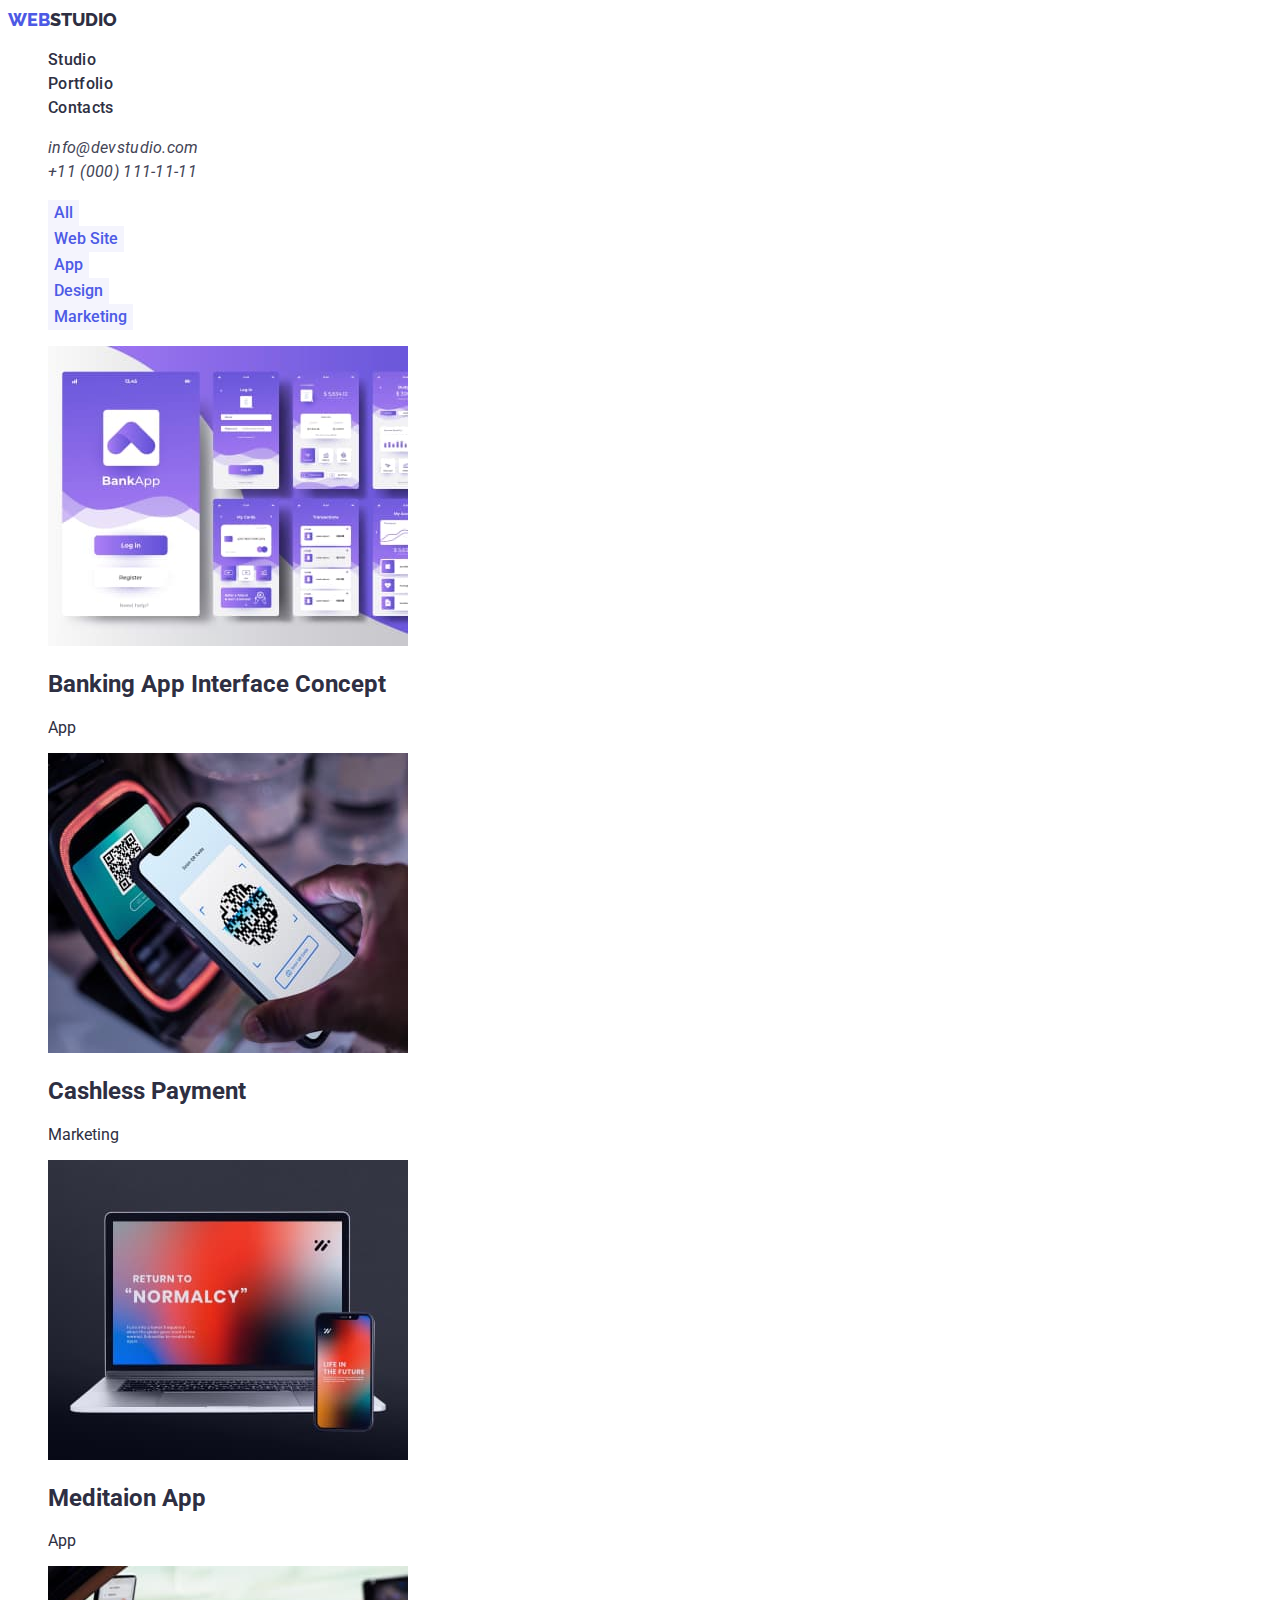
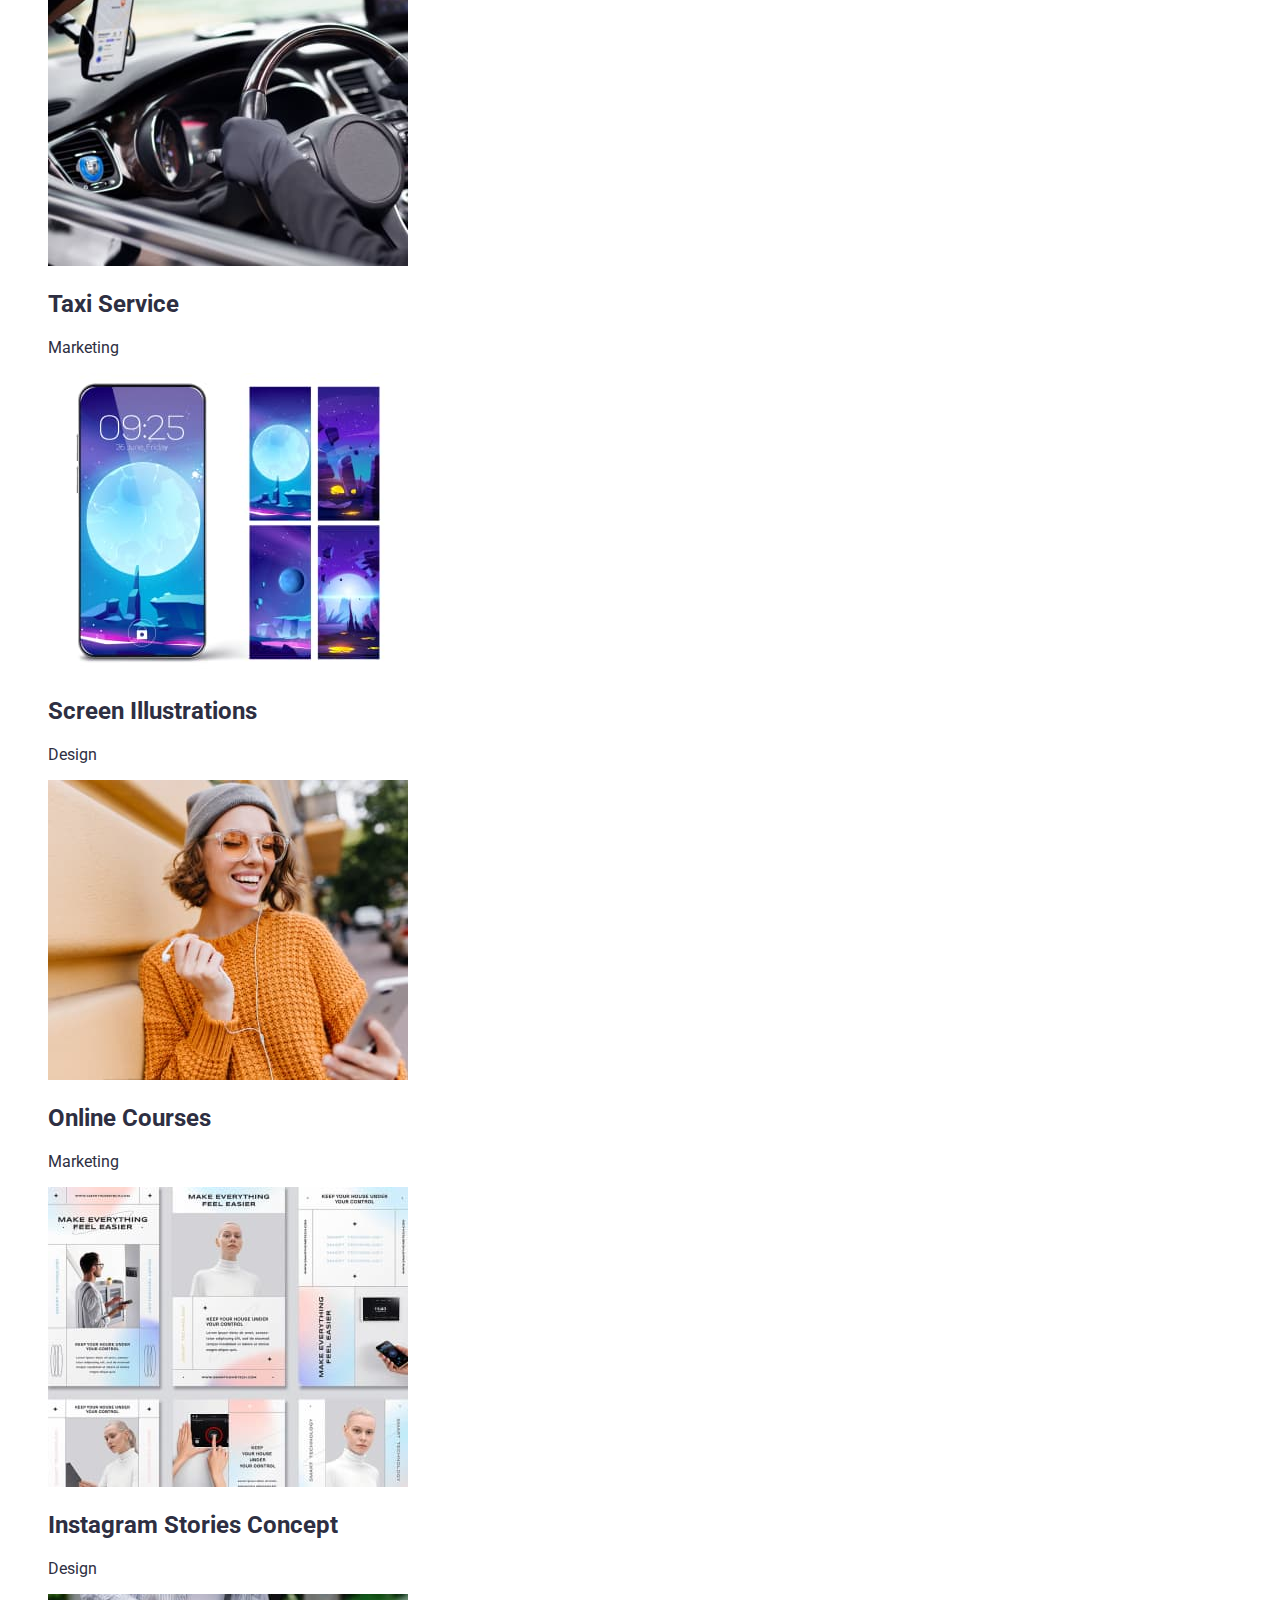
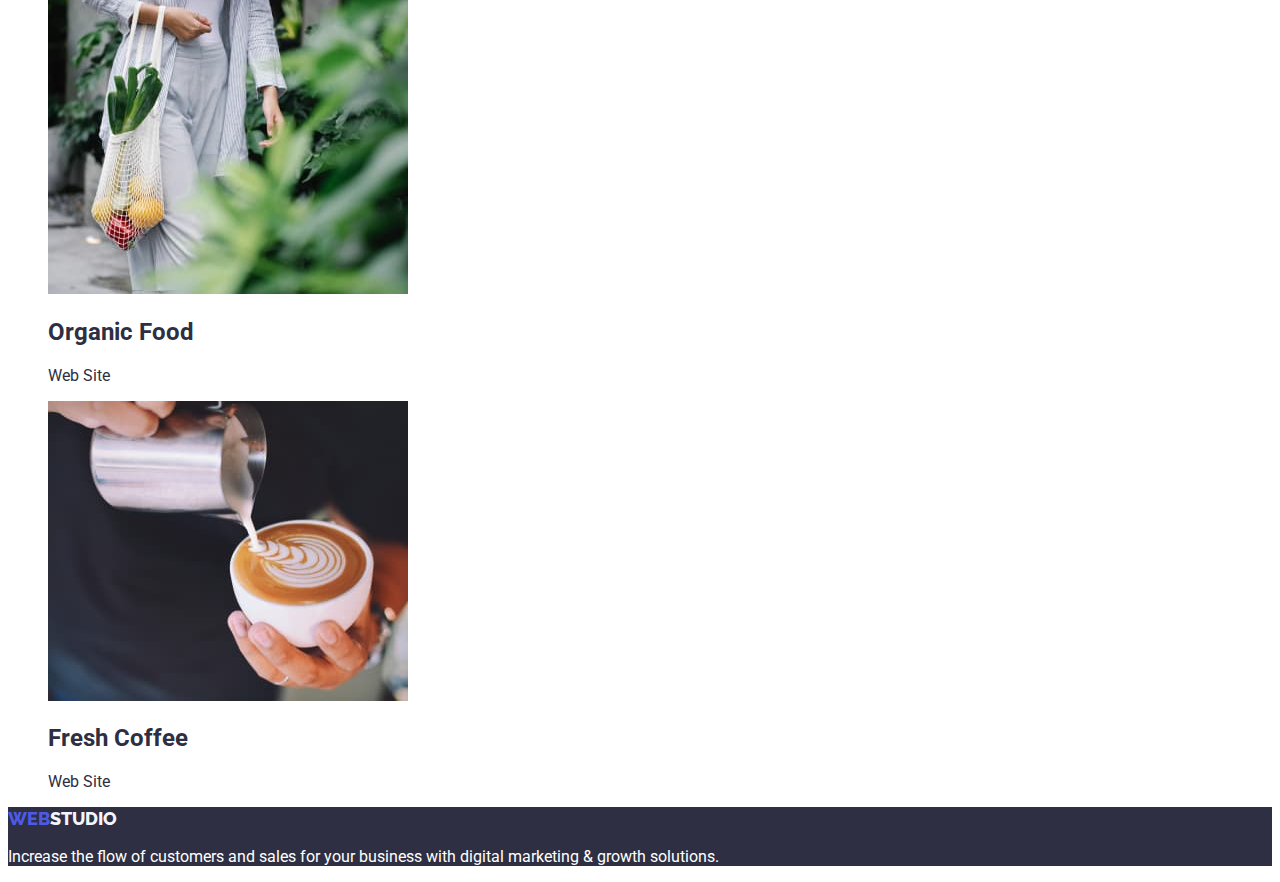
==== portfolio.html @ 3e177fb6 "home work #2" ====
<!DOCTYPE html>
<html lang="en">

<head>
    <meta charset="UTF-8">
    <meta http-equiv="X-UA-Compatible" content="IE=edge">
    <meta name="viewport" content="width=device-width, initial-scale=1.0">
    <title>Portfolio</title>
    <link rel="stylesheet" href="./css/styles.css">
    <link rel="preconnect" href="https://fonts.googleapis.com">
    <link rel="preconnect" href="https://fonts.gstatic.com" crossorigin>
    <link
        href="https://fonts.googleapis.com/css2?family=Raleway:wght@800&family=Roboto:wght@400;500;700;900&display=swap"
        rel="stylesheet">
</head>

<body class="page">

    <!-- header -->

    <header>
        <a class="logo point" href="./index.html">Web<span class="header-logo">Studio</span></a>
        <nav>
            <ul class="menu-list">
                <li class="menu-items point"><a class="menu-link point" href="./index.html">Studio</a></li>
                <li class="menu-items point"><a class="menu-link point" href="./portfolio.html">Portfolio</a></li>
                <li class="menu-items point"><a class="menu-link point" href="#">Contacts</a></li>
            </ul>
        </nav>
        <address class="contact">
            <ul class="contact-list">
                <li class="contact-items point"><a class="contact-link point"
                        href="mailto:info@devstudio.com">info@devstudio.com</a></li>
                <li class="contact-items point"><a class="contact-link point" href="tel:+110001111111">+11 (000)
                        111-11-11</a>
                </li>
            </ul>
        </address>

    </header>
    <main>

        <!-- Filters -->

        <section class="filters">
            <h1 hidden>#</h1>
            <ul class="filters-list point">
                <li class="filters-items"><button class="filters-button" type="button">All</button></li>
                <li class="filters-items"><button class="filters-button" type="button">Web Site</button></li>
                <li class="filters-items"><button class="filters-button" type="button">App</button></li>
                <li class="filters-items"><button class="filters-button" type="button">Design</button></li>
                <li class="filters-items"><button class="filters-button" type="button">Marketing</button></li>
            </ul>
        </section>

        <!-- Section -->

        <section class="section">
            <ul class="section-list point">
                <li>
                    <img src="./images/portfolio/portfolio-row1-first.jpg" alt="Banking app interface concept"
                        width="360" height="300">
                    <h2>Banking App Interface Concept</h2>
                    <p>App</p>
                </li>

                <li>
                    <img src="./images/portfolio/portfolio-row1-second.jpg" alt="Cashless payment photo" width="360"
                        height="300">
                    <h2>Cashless Payment</h2>
                    <p>Marketing</p>
                </li>

                <li>
                    <img src="./images/portfolio/portfolio-row1-third.jpg" alt="Meditaion app photo" width="360"
                        height="300">
                    <h2>Meditaion App</h2>
                    <p>App</p>
                </li>

                <li>
                    <img src="./images/portfolio/portfolio-row2-first.jpg" alt="Taxi service photo" width="360"
                        height="300">
                    <h2>Taxi Service</h2>
                    <p>Marketing</p>
                </li>

                <li>
                    <img src="./images/portfolio/portfolio-row2-second.jpg" alt="Screen illustrations photo" width="360"
                        height="300">
                    <h2>Screen Illustrations</h2>
                    <p>Design</p>
                </li>

                <li>
                    <img src="./images/portfolio/portfolio-row2-third.jpg" alt="Online courses" width="360"
                        height="300">
                    <h2>Online Courses</h2>
                    <p>Marketing</p>
                </li>

                <li>
                    <img src="./images/portfolio/portfolio-row3-first.jpg" alt="Instagram stories concept" width="360"
                        height="300">
                    <h2>Instagram Stories Concept</h2>
                    <p>Design</p>
                </li>

                <li>
                    <img src="./images/portfolio/portfolio-row3-second.jpg" alt="Organic food photo" width="360"
                        height="300">
                    <h2>Organic Food</h2>
                    <p>Web Site</p>
                </li>

                <li>
                    <img src="./images/portfolio/portfolio-row3-third.jpg" alt="Fresh coffee photo" width="360"
                        height="300">
                    <h2>Fresh Coffee</h2>
                    <p>Web Site</p>
                </li>
            </ul>
        </section>
    </main>

    <!-- footer -->

    <footer class="foot">
        <a class="logo point" href="#">Web<span class="footer-logo">Studio</span></a>
        <p class="footer-text">Increase the flow of customers and sales for your business with digital marketing &
            growth solutions.</p>
    </footer>
</body>

</html>
---- css/styles.css ----
:root {
    --primary-text-color: #2E2F42;
    --link-color: #434455;
    --logo-button-color: #4D5AE5;
    --hover-focus-color: #404BBF;
    --footerlogo-bcg-color: #F4F4FD;
    --white-color: #ffffff;

}





.page {
    font-family: "Roboto", "Raleway";
    font-style: normal;
    font-weight: 400;
    color: var(--primary-text-color);
}

.point {
    text-decoration: none;
    list-style-type: none;
}


/* header */

.logo {
    font-family: "Raleway";
    font-weight: 800;
    font-size: 18px;
    line-height: 24px;
    color: var(--logo-button-color);
    text-transform: uppercase;
}

.header-logo {
    color: var(--primary-text-color);
}

.footer-logo {
    color: var(--footerlogo-bcg-color);
}

.menu-list {
    font-family: 'Roboto';
    font-weight: 500;
    font-size: 16px;
    line-height: 24px;
    letter-spacing: 0.02em;
    color: var(--primary-text-color);
}

.menu-link {
    color: var(--primary-text-color);
}

.menu-link:hover,
.menu-link:focus {
    color: var(--hover-focus-color);
}


.contact-list {
    font-family: 'Roboto';
    font-size: 16px;
    line-height: 24px;
    letter-spacing: 0.02em;
    color: var(--link-color);
}

.contact-link {
    color: var(--link-color);
}

.contact-link:hover,
.contact-link:focus {
    color: var(--hover-focus-color);
}



/* hero */
.hero {
    background-color: var(--primary-text-color);
    ;
}

.hero-title {
    font-family: 'Roboto';
    font-weight: 700;
    font-size: 56px;
    line-height: 60px;
    color: var(--white-color);
}

.hero-button {
    background-color: var(--logo-button-color);
    color: var(--white-color);
    font-family: 'Roboto';
    font-weight: 500;
    font-size: 16px;
    line-height: 24px;
}

/* quality */





/* team */

.team {
    background-color: var(--footerlogo-bcg-color);
}

.team-items {
    background-color: var(--white-color);
}

/* footer */

.foot {
    background-color: var(--primary-text-color);
    ;
}

.footer-text {
    color: var(--white-color);
}



/* portfolio*/


.filters-button {
    background-color: var(--footerlogo-bcg-color);
    color: var(--logo-button-color);
    font-family: 'Roboto';
    font-weight: 500;
    font-size: 16px;
    line-height: 24px;
    border: 0;
}
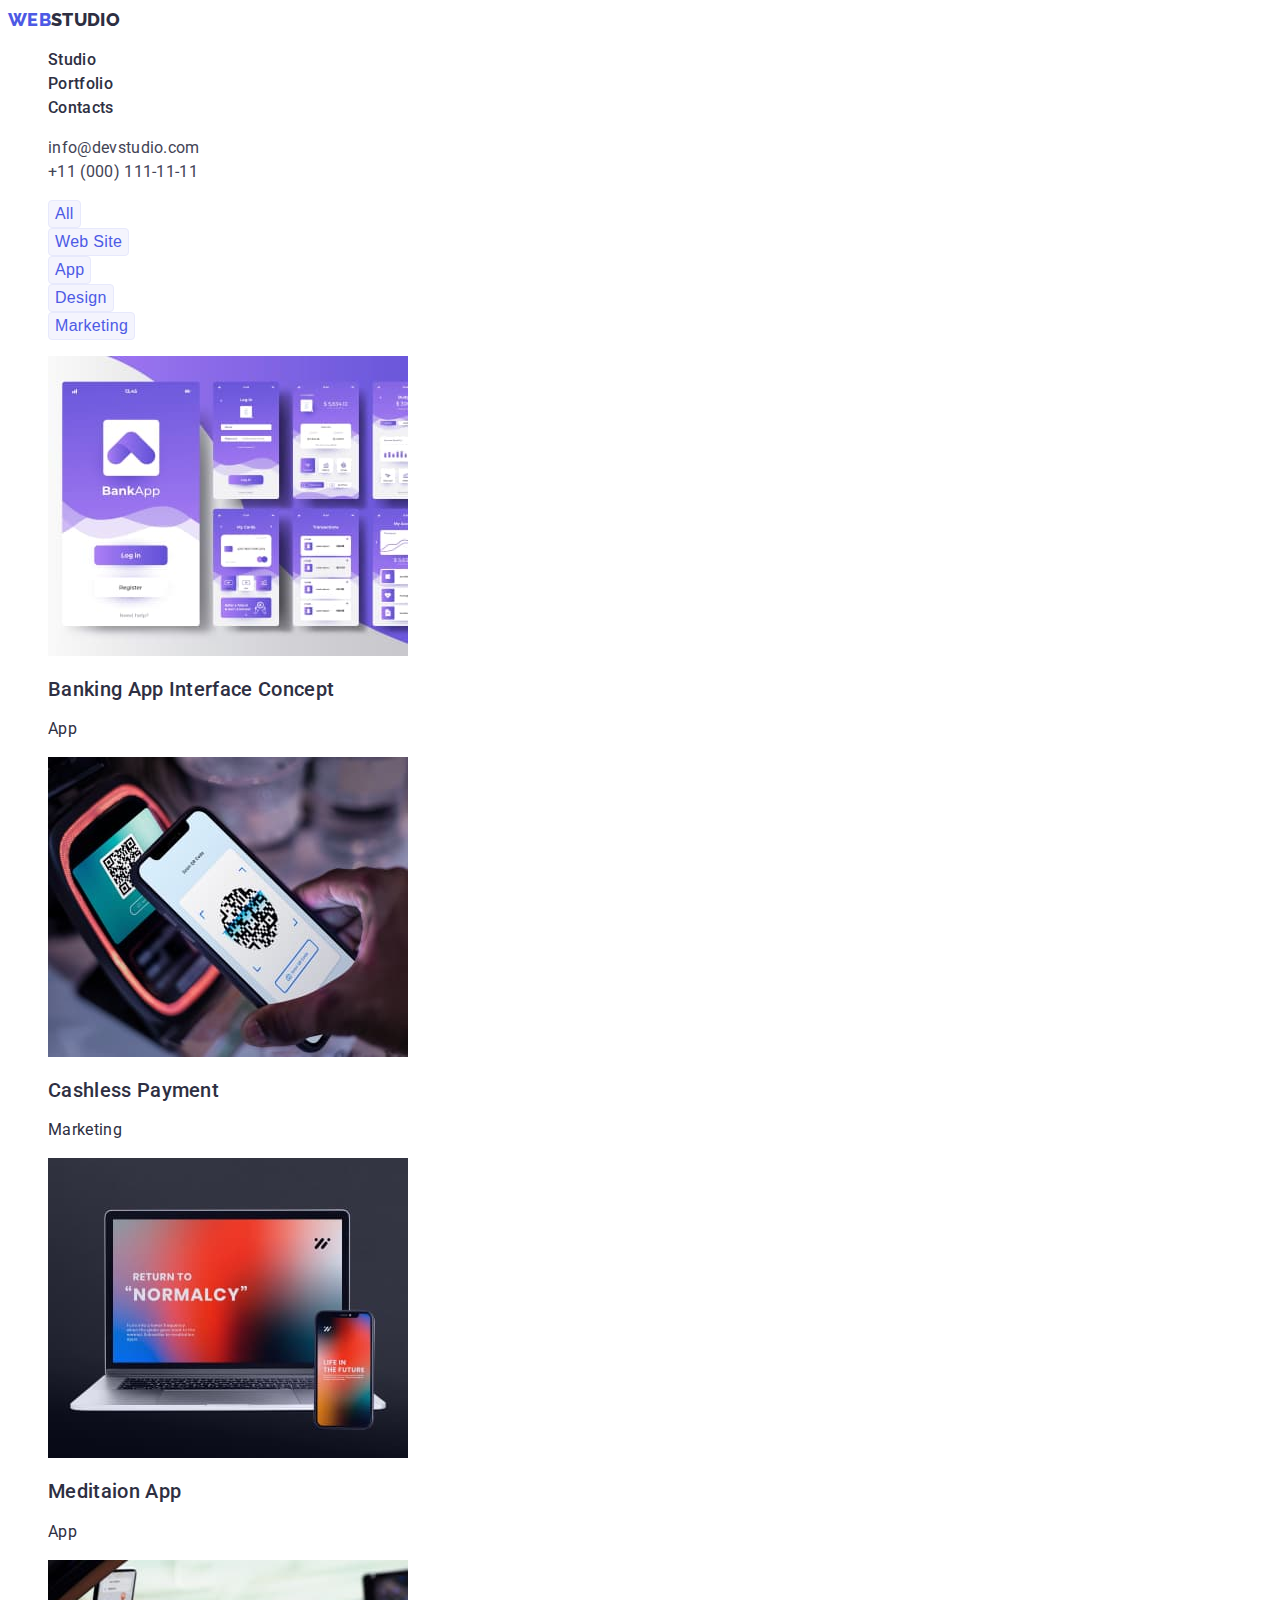
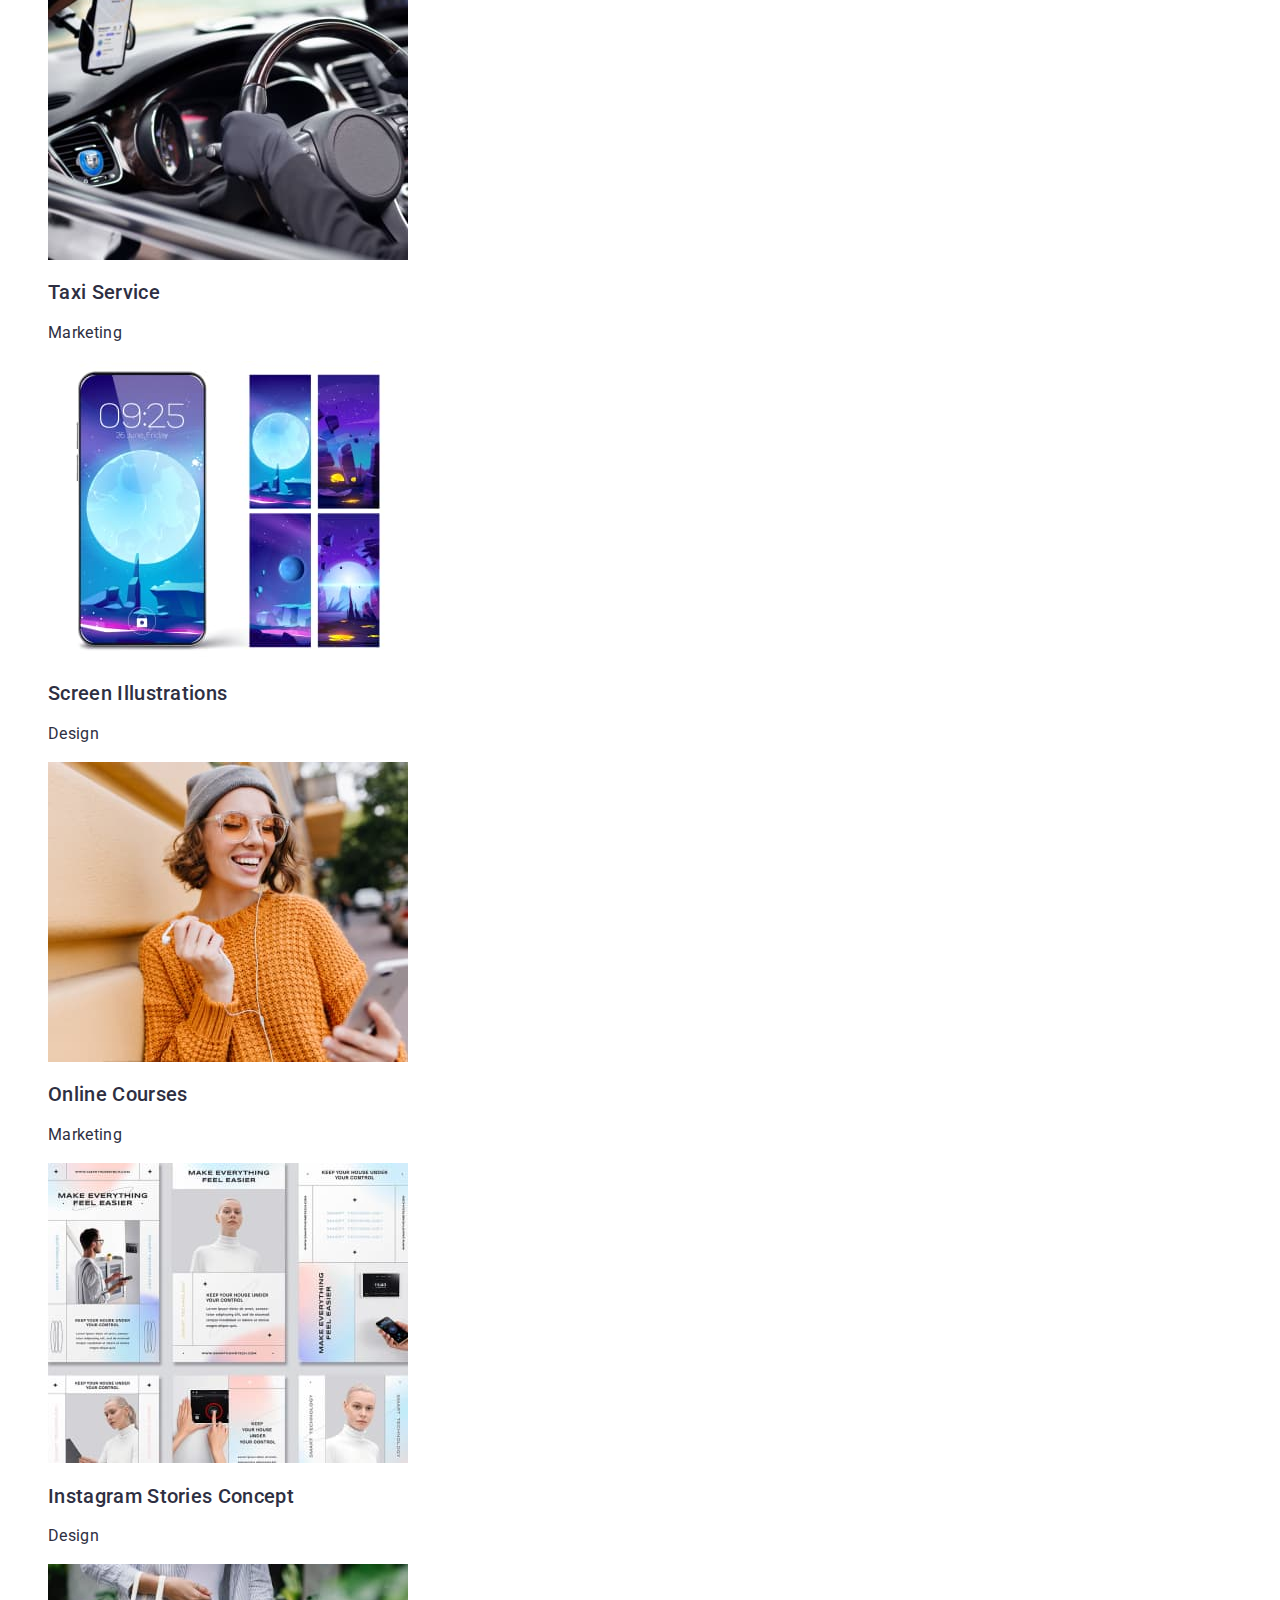
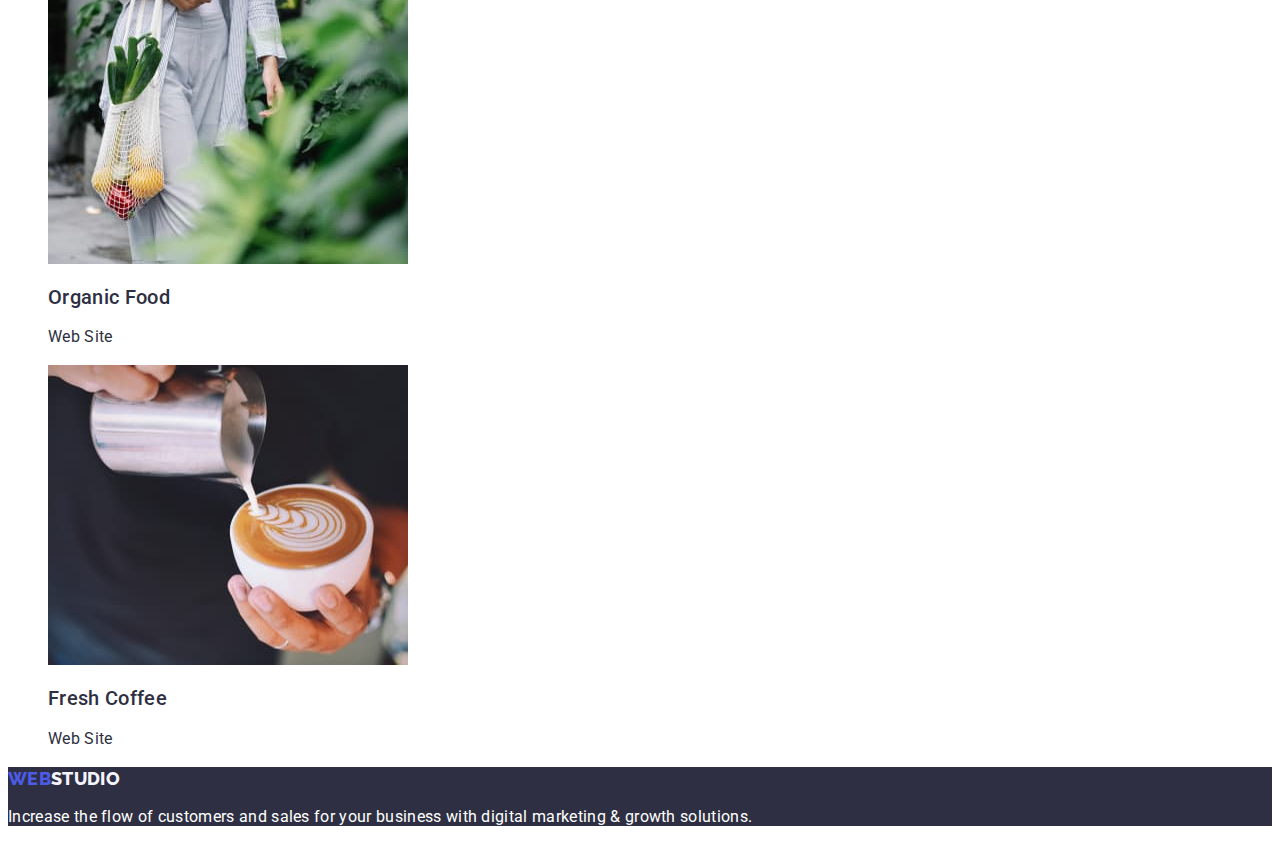
==== commit decc0785: "home work #2" ====
--- a/portfolio.html
+++ b/portfolio.html
@@ -14,7 +14,7 @@
         rel="stylesheet">
 </head>
 
-<body class="page">
+<body>
 
     <!-- header -->
 
@@ -45,79 +45,76 @@
         <section class="filters">
             <h1 hidden>#</h1>
             <ul class="filters-list point">
-                <li class="filters-items"><button class="filters-button" type="button">All</button></li>
-                <li class="filters-items"><button class="filters-button" type="button">Web Site</button></li>
-                <li class="filters-items"><button class="filters-button" type="button">App</button></li>
-                <li class="filters-items"><button class="filters-button" type="button">Design</button></li>
-                <li class="filters-items"><button class="filters-button" type="button">Marketing</button></li>
+                <li class="filters-items"><button class="filters-btn" type="button">All</button></li>
+                <li class="filters-items"><button class="filters-btn" type="button">Web Site</button></li>
+                <li class="filters-items"><button class="filters-btn" type="button">App</button></li>
+                <li class="filters-items"><button class="filters-btn" type="button">Design</button></li>
+                <li class="filters-items"><button class="filters-btn" type="button">Marketing</button></li>
             </ul>
-        </section>
+        
 
-        <!-- Section -->
-
-        <section class="section">
-            <ul class="section-list point">
+            <ul class="img-list point">
                 <li>
                     <img src="./images/portfolio/portfolio-row1-first.jpg" alt="Banking app interface concept"
                         width="360" height="300">
-                    <h2>Banking App Interface Concept</h2>
-                    <p>App</p>
+                    <h2 class="text-title">Banking App Interface Concept</h2>
+                    <p class="text">App</p>
                 </li>
 
                 <li>
                     <img src="./images/portfolio/portfolio-row1-second.jpg" alt="Cashless payment photo" width="360"
                         height="300">
-                    <h2>Cashless Payment</h2>
-                    <p>Marketing</p>
+                    <h2 class="text-title">Cashless Payment</h2>
+                    <p class="text">Marketing</p>
                 </li>
 
                 <li>
                     <img src="./images/portfolio/portfolio-row1-third.jpg" alt="Meditaion app photo" width="360"
                         height="300">
-                    <h2>Meditaion App</h2>
-                    <p>App</p>
+                    <h2 class="text-title">Meditaion App</h2>
+                    <p class="text">App</p>
                 </li>
 
                 <li>
                     <img src="./images/portfolio/portfolio-row2-first.jpg" alt="Taxi service photo" width="360"
                         height="300">
-                    <h2>Taxi Service</h2>
-                    <p>Marketing</p>
+                    <h2 class="text-title">Taxi Service</h2>
+                    <p class="text">Marketing</p>
                 </li>
 
                 <li>
                     <img src="./images/portfolio/portfolio-row2-second.jpg" alt="Screen illustrations photo" width="360"
                         height="300">
-                    <h2>Screen Illustrations</h2>
-                    <p>Design</p>
+                    <h2 class="text-title">Screen Illustrations</h2>
+                    <p class="text">Design</p>
                 </li>
 
                 <li>
                     <img src="./images/portfolio/portfolio-row2-third.jpg" alt="Online courses" width="360"
                         height="300">
-                    <h2>Online Courses</h2>
-                    <p>Marketing</p>
+                    <h2 class="text-title">Online Courses</h2>
+                    <p class="text">Marketing</p>
                 </li>
 
                 <li>
                     <img src="./images/portfolio/portfolio-row3-first.jpg" alt="Instagram stories concept" width="360"
                         height="300">
-                    <h2>Instagram Stories Concept</h2>
-                    <p>Design</p>
+                    <h2 class="text-title">Instagram Stories Concept</h2>
+                    <p class="text">Design</p>
                 </li>
 
                 <li>
                     <img src="./images/portfolio/portfolio-row3-second.jpg" alt="Organic food photo" width="360"
                         height="300">
-                    <h2>Organic Food</h2>
-                    <p>Web Site</p>
+                    <h2 class="text-title">Organic Food</h2>
+                    <p class="text">Web Site</p>
                 </li>
 
                 <li>
                     <img src="./images/portfolio/portfolio-row3-third.jpg" alt="Fresh coffee photo" width="360"
                         height="300">
-                    <h2>Fresh Coffee</h2>
-                    <p>Web Site</p>
+                    <h2 class="text-title">Fresh Coffee</h2>
+                    <p class="text">Web Site</p>
                 </li>
             </ul>
         </section>
--- a/css/styles.css
+++ b/css/styles.css
@@ -1,10 +1,11 @@
 :root {
     --primary-text-color: #2E2F42;
     --link-color: #434455;
-    --logo-button-color: #4D5AE5;
+    --logo-btn-color: #4D5AE5;
     --hover-focus-color: #404BBF;
     --footerlogo-bcg-color: #F4F4FD;
     --white-color: #ffffff;
+    --filter-btn: #E7E9FC;
 
 }
 
@@ -12,10 +13,9 @@
 
 
 
-.page {
-    font-family: "Roboto", "Raleway";
-    font-style: normal;
-    font-weight: 400;
+body {
+    font-family: "Roboto", sans-serif;
+    letter-spacing: 0.02em;
     color: var(--primary-text-color);
 }
 
@@ -31,8 +31,8 @@
     font-family: "Raleway";
     font-weight: 800;
     font-size: 18px;
-    line-height: 24px;
-    color: var(--logo-button-color);
+    line-height: 1.33;
+    color: var(--logo-btn-color);
     text-transform: uppercase;
 }
 
@@ -48,7 +48,7 @@
     font-family: 'Roboto';
     font-weight: 500;
     font-size: 16px;
-    line-height: 24px;
+    line-height: 1.5;
     letter-spacing: 0.02em;
     color: var(--primary-text-color);
 }
@@ -66,12 +66,13 @@
 .contact-list {
     font-family: 'Roboto';
     font-size: 16px;
-    line-height: 24px;
+    line-height: 1.5;
     letter-spacing: 0.02em;
     color: var(--link-color);
 }
 
 .contact-link {
+    font-style: normal;
     color: var(--link-color);
 }
 
@@ -89,24 +90,50 @@
 }
 
 .hero-title {
-    font-family: 'Roboto';
-    font-weight: 700;
     font-size: 56px;
-    line-height: 60px;
+    line-height: 1.07;
+    text-align: center;
     color: var(--white-color);
 }
 
-.hero-button {
-    background-color: var(--logo-button-color);
+.hero-btn {
+    background-color: var(--logo-btn-color);
     color: var(--white-color);
     font-family: 'Roboto';
     font-weight: 500;
     font-size: 16px;
-    line-height: 24px;
+    line-height: 1.5;
+    letter-spacing: 0.02em;
+    cursor: pointer;
+    box-shadow: 0px 4px 4px rgba(0, 0, 0, 0.15);
+    border-radius: 4px;
 }
 
-/* quality */
+.hero-btn:hover,
+.hero-btn:focus {
+    background: var(--logo-btn-color);
+    box-shadow: 0px 1px 6px rgba(46, 47, 66, 0.08);
+    border-radius: 4px;
+}
 
+.text-title {
+    font-weight: 500;
+    font-size: 20px;
+    line-height: 1.2;
+}
+
+.text {
+    font-size: 16px;
+    line-height: 1.5;
+}
+
+.section-title {
+    font-weight: 700;
+    font-size: 36px;
+    line-height: 1.11;
+    text-align: center;
+    text-transform: capitalize;
+}
 
 
 
@@ -137,12 +164,15 @@
 /* portfolio*/
 
 
-.filters-button {
+.filters-btn {
     background-color: var(--footerlogo-bcg-color);
-    color: var(--logo-button-color);
-    font-family: 'Roboto';
+    color: var(--logo-btn-color);
+    font-family: 'Roboto' sans-serif;
     font-weight: 500;
     font-size: 16px;
-    line-height: 24px;
-    border: 0;
+    line-height: 1.5;
+    letter-spacing: 0.02em;
+    cursor: pointer;
+    border: 1px solid var(--filter-btn);
+    border-radius: 4px;
 }